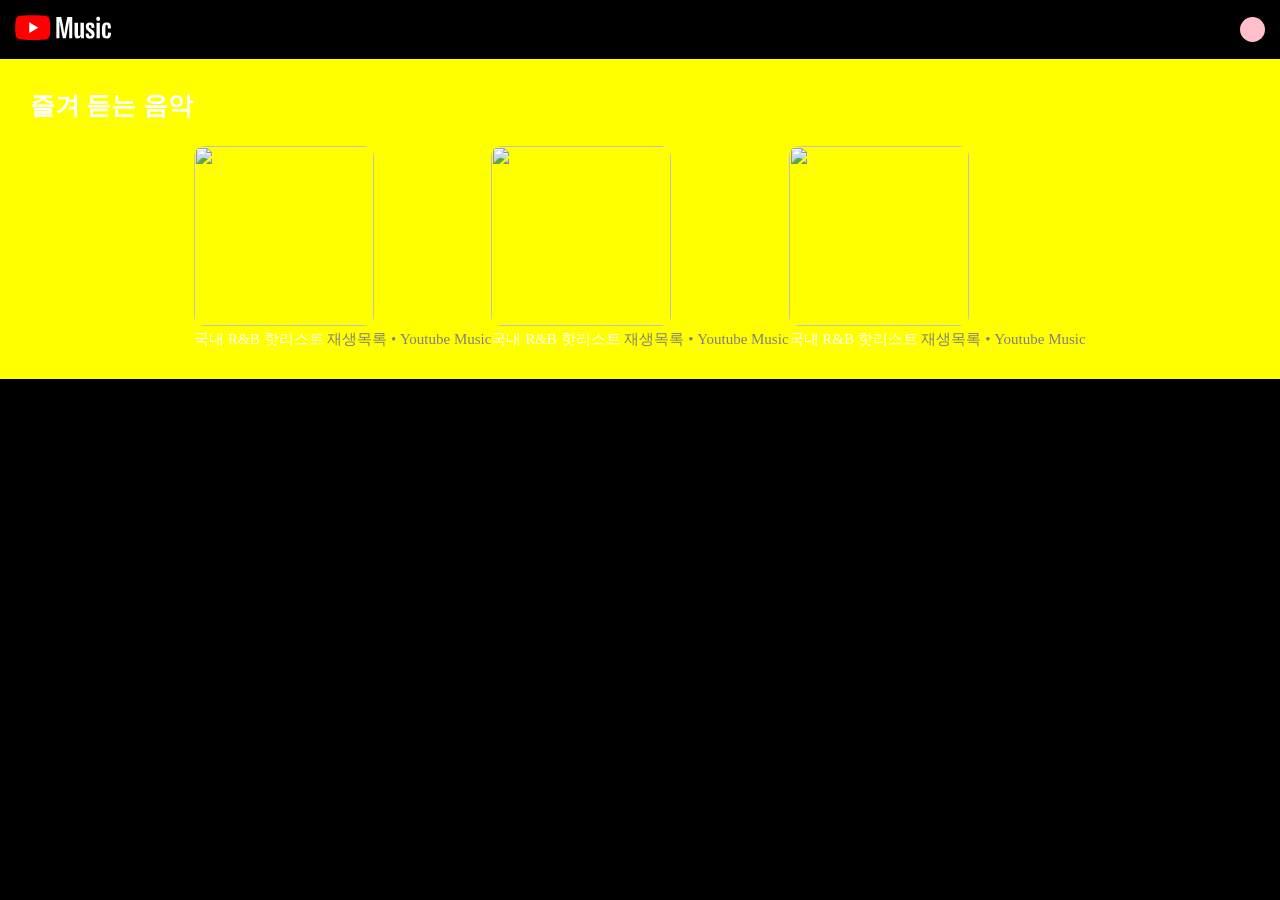
==== main.html @ 57130dbc "main-hedaer(fin), main-track_list(ing) main page : header 완료 main track list 개발중" ====
<!DOCTYPE html>
<html lang="en">
  <head>
    <meta charset="UTF-8" />
    <meta name="viewport" content="width=device-width, initial-scale=1.0" />
    <title>Youtube Music</title>
    <link rel="stylesheet" href="./css/style.css" />
    <script
      src="https://kit.fontawesome.com/4e348215a7.js"
      crossorigin="anonymous"
    ></script>
  </head>
  <body>
    <header>
      <div class="logo">
        <img src="./image/logo.svg" alt="" />
      </div>
      <menu>
        <div class="main">
          <i class="fas fa-home fa-1x"></i>
        </div>
        <div class="hot_list">
          <i class="fas fa-fire fa-1x"></i>
        </div>
        <div class="songs">
          <i class="fas fa-compact-disc fa-1x"></i>
        </div>
        <div class="search">
          <i class="fas fa-search fa-1x"></i>
        </div>
      </menu>
      <div class="profile"></div>
    </header>
    <main>
      <div class="Thematic_track">
        <div class="theme">
          <span>즐겨 듣는 음악</span>
        </div>
        <div class="track_list">
          <div class="track">
            <div class="track_img">
              <img src="./image/album_sample.jpg" alt="" />
            </div>
            <div class="track_name">
              <span class="name">
                국내 R&B 핫리스트
              </span>
              <span class="play_list">
                <span>
                  재생목록 • Youtube Music
                </span>
              </span>
            </div>
          </div>
          <div class="track">
            <div class="track_img">
              <img src="./image/album_sample.jpg" alt="" />
            </div>
            <div class="track_name">
              <span class="name">
                국내 R&B 핫리스트
              </span>
              <span class="play_list">
                <span>
                  재생목록 • Youtube Music
                </span>
              </span>
            </div>
          </div>
          <div class="track">
            <div class="track_img">
              <img src="./image/album_sample.jpg" alt="" />
            </div>
            <div class="track_name">
              <span class="name">
                국내 R&B 핫리스트
              </span>
              <span class="play_list">
                <span>
                  재생목록 • Youtube Music
                </span>
              </span>
            </div>
          </div>
          <!-- <div class="track">
            <div class="track_img">
              <img src="./image/album_sample.jpg" alt="" />
            </div>
            <div class="track_name">
              <span class="name">
                국내 R&B 핫리스트
              </span>
              <span class="play_list">
                <span>
                  재생목록 • Youtube Music
                </span>
              </span>
            </div>
          </div>
          <div class="track">
            <div class="track_img">
              <img src="./image/album_sample.jpg" alt="" />
            </div>
            <div class="track_name">
              <span class="name">
                국내 R&B 핫리스트
              </span>
              <span class="play_list">
                <span>
                  재생목록 • Youtube Music
                </span>
              </span>
            </div>
          </div> -->
        </div>
      </div>
    </main>
  </body>
</html>
---- css/style.css ----
@import "main.css";
* {
  box-sizing: border-box;
  margin: 0px;
  padding: 0px;
}
body {
  background-color: black;
}

header {
  display: flex;
  flex-direction: row;
  justify-content: space-between;
  align-items: center;
  padding: 15px;
}

.logo img {
  height: 25px;
  width: auto;
}
menu {
  display: flex;
  flex-direction: row;
  align-items: center;
  justify-content: space-between;
  width: 200px;
}
menu * {
  color: gray;
}
.profile {
  border-radius: 2rem;
  background-color: pink;
  width: 25px;
  height: 25px;
}
/* 폰트 */
main .theme span {
  color: white;
  font-weight: 600;
  font-size: 25px;
}

main .track_name span {
  color: white;
  font-size: 15px;
}

main .track_name span {
  color: white;
  font-size: 15px;
}

main .play_list span {
  color: gray;
  font-size: 15px;
}

main .track_img img {
  height: 180px;
  width: 180px;
  border-radius: 10px;
}

.Thematic_track {
  width: 100%;
  height: 320px;
  padding: 30px;
  display: flex;
  flex-direction: column;
  justify-content: space-between;
  background-color: yellow;
}

.track_list {
  display: flex;
  flex-direction: row;
  justify-content: center;
  align-items: center;
}
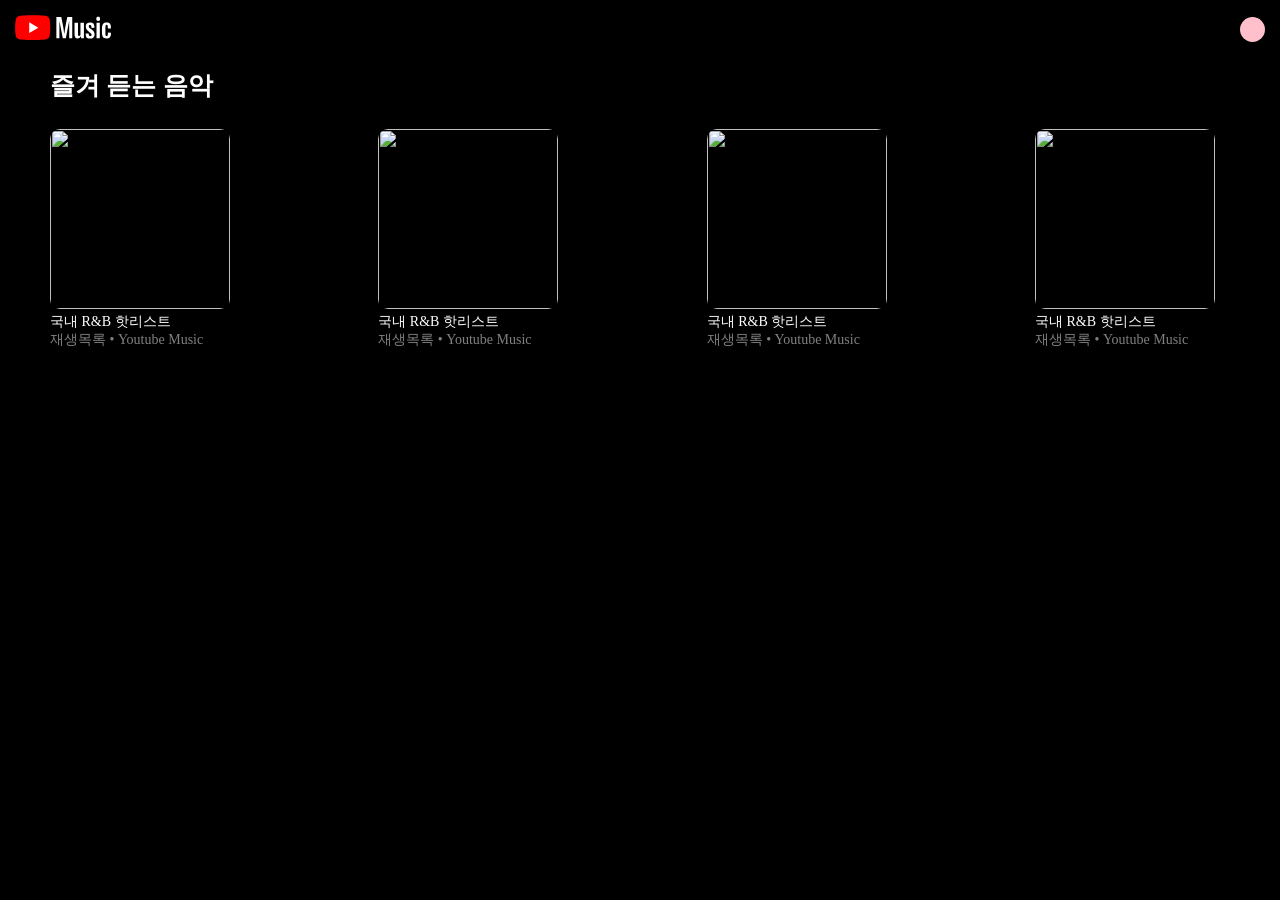
==== commit 36d25605: "main-hedaer(fin), main-track_list(fin) main page : header 완료 main track list : html css 부분 완료" ====
--- a/main.html
+++ b/main.html
@@ -82,7 +82,7 @@
               </span>
             </div>
           </div>
-          <!-- <div class="track">
+          <div class="track">
             <div class="track_img">
               <img src="./image/album_sample.jpg" alt="" />
             </div>
@@ -97,7 +97,7 @@
               </span>
             </div>
           </div>
-          <div class="track">
+          <!-- <div class="track">
             <div class="track_img">
               <img src="./image/album_sample.jpg" alt="" />
             </div>
--- a/css/style.css
+++ b/css/style.css
@@ -4,6 +4,7 @@
   margin: 0px;
   padding: 0px;
 }
+
 body {
   background-color: black;
 }
@@ -20,6 +21,7 @@
   height: 25px;
   width: auto;
 }
+
 menu {
   display: flex;
   flex-direction: row;
@@ -27,56 +29,14 @@
   justify-content: space-between;
   width: 200px;
 }
+
 menu * {
   color: gray;
 }
+
 .profile {
   border-radius: 2rem;
   background-color: pink;
   width: 25px;
   height: 25px;
 }
-/* 폰트 */
-main .theme span {
-  color: white;
-  font-weight: 600;
-  font-size: 25px;
-}
-
-main .track_name span {
-  color: white;
-  font-size: 15px;
-}
-
-main .track_name span {
-  color: white;
-  font-size: 15px;
-}
-
-main .play_list span {
-  color: gray;
-  font-size: 15px;
-}
-
-main .track_img img {
-  height: 180px;
-  width: 180px;
-  border-radius: 10px;
-}
-
-.Thematic_track {
-  width: 100%;
-  height: 320px;
-  padding: 30px;
-  display: flex;
-  flex-direction: column;
-  justify-content: space-between;
-  background-color: yellow;
-}
-
-.track_list {
-  display: flex;
-  flex-direction: row;
-  justify-content: center;
-  align-items: center;
-}
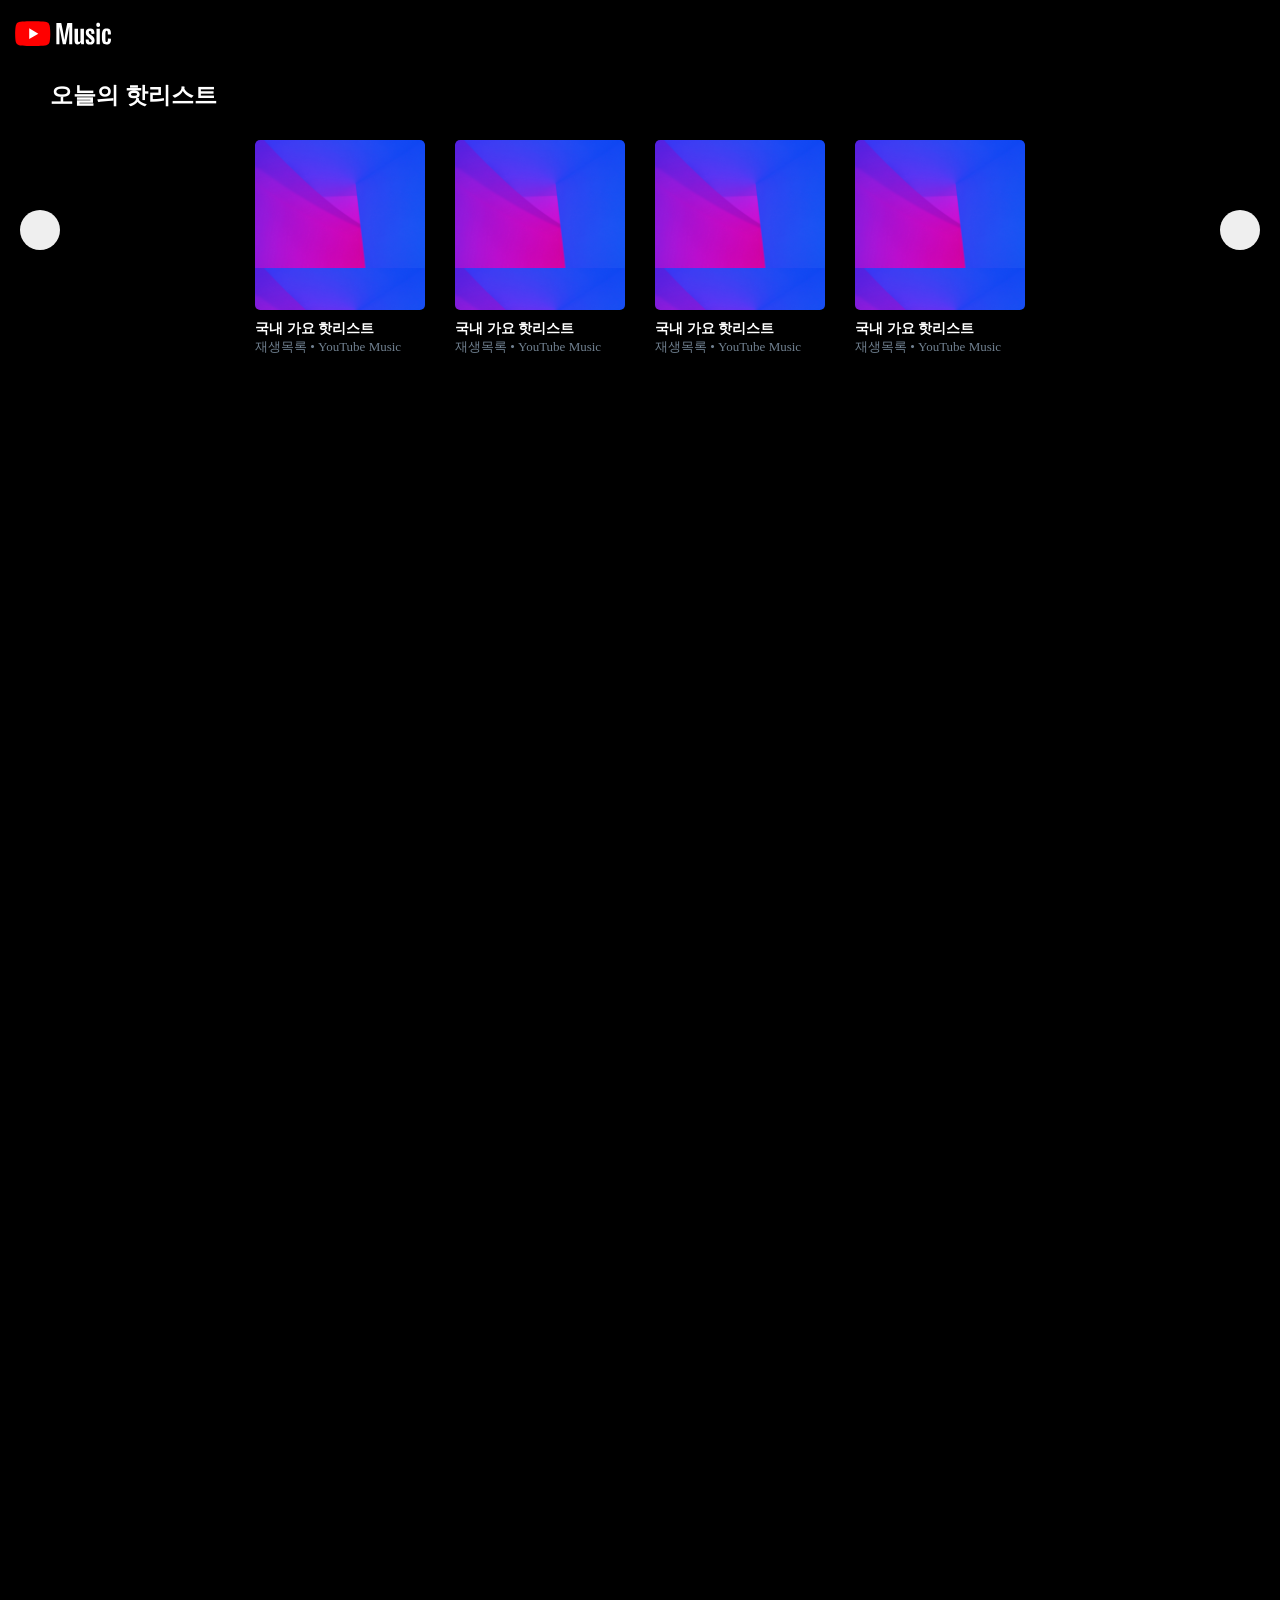
==== commit 3f1ae18f: "theme 부분 완성 theme 부분 완성" ====
--- a/main.html
+++ b/main.html
@@ -3,7 +3,7 @@
   <head>
     <meta charset="UTF-8" />
     <meta name="viewport" content="width=device-width, initial-scale=1.0" />
-    <title>Youtube Music</title>
+    <title>Youtube Music(clone)</title>
     <link rel="stylesheet" href="./css/style.css" />
     <script
       src="https://kit.fontawesome.com/4e348215a7.js"
@@ -12,108 +12,283 @@
   </head>
   <body>
     <header>
-      <div class="logo">
+      <div class="header__logo">
         <img src="./image/logo.svg" alt="" />
       </div>
-      <menu>
-        <div class="main">
+      <div class="header__menu">
+        <div class="menu__home">
           <i class="fas fa-home fa-1x"></i>
         </div>
-        <div class="hot_list">
+        <div class="menu__hotlist">
           <i class="fas fa-fire fa-1x"></i>
         </div>
-        <div class="songs">
+        <div class="menu__song">
           <i class="fas fa-compact-disc fa-1x"></i>
         </div>
-        <div class="search">
+        <div class="menu__search">
           <i class="fas fa-search fa-1x"></i>
         </div>
-      </menu>
-      <div class="profile"></div>
+      </div>
+      <div class="header__profile">
+        <img class="img" src="./image/album_sample.jpg" alt="" />
+      </div>
     </header>
     <main>
-      <div class="Thematic_track">
-        <div class="theme">
-          <span>즐겨 듣는 음악</span>
-        </div>
-        <div class="track_list">
-          <div class="track">
-            <div class="track_img">
-              <img src="./image/album_sample.jpg" alt="" />
-            </div>
-            <div class="track_name">
-              <span class="name">
-                국내 R&B 핫리스트
-              </span>
-              <span class="play_list">
-                <span>
-                  재생목록 • Youtube Music
-                </span>
-              </span>
+      <div class="theme">
+        <div class="theme__title">
+          <span>오늘의 핫리스트</span>
+        </div>
+        <div class="theme__tracks">
+          <div class="track-lists">
+            <div class="track">
+              <div class="track__thumbnail">
+                <div class="thumbnail__image"></div>
+                <div class="thumbnail__effect">
+                  <div class="thumbnail__effect__menu">
+                    <i class="fas fa-ellipsis-v"></i>
+                  </div>
+                  <div class="thumbnail__effect__play">
+                    <i class="fas fa-play-circle fa-3x"></i>
+                  </div>
+                </div>
+              </div>
+              <div class="track__info">
+                <span class="track-name">
+                  국내 가요 핫리스트
+                </span>
+                <span class="track-description">
+                  재생목록 • YouTube Music
+                </span>
+              </div>
+            </div>
+            <!-- <button class="btn left-btn" type="button">
+              <i class="fas fa-chevron-left"></i>
+            </button>
+            <button class="btn right-btn" type="button">
+              <i class="fas fa-chevron-right"></i>
+            </button> -->
+
+            <!-- 복사 -->
+            <div class="track">
+              <div class="track__thumbnail">
+                <div class="thumbnail__image"></div>
+                <div class="thumbnail__effect">
+                  <div class="thumbnail__effect__menu">
+                    <i class="fas fa-ellipsis-v"></i>
+                  </div>
+                  <div class="thumbnail__effect__play">
+                    <i class="fas fa-play-circle fa-3x"></i>
+                  </div>
+                </div>
+              </div>
+              <div class="track__info">
+                <span class="track-name">
+                  국내 가요 핫리스트
+                </span>
+                <span class="track-description">
+                  재생목록 • YouTube Music
+                </span>
+              </div>
+            </div>
+            <div class="track">
+              <div class="track__thumbnail">
+                <div class="thumbnail__image"></div>
+                <div class="thumbnail__effect">
+                  <div class="thumbnail__effect__menu">
+                    <i class="fas fa-ellipsis-v"></i>
+                  </div>
+                  <div class="thumbnail__effect__play">
+                    <i class="fas fa-play-circle fa-3x"></i>
+                  </div>
+                </div>
+              </div>
+              <div class="track__info">
+                <span class="track-name">
+                  국내 가요 핫리스트
+                </span>
+                <span class="track-description">
+                  재생목록 • YouTube Music
+                </span>
+              </div>
+            </div>
+            <div class="track">
+              <div class="track__thumbnail">
+                <div class="thumbnail__image"></div>
+                <div class="thumbnail__effect">
+                  <div class="thumbnail__effect__menu">
+                    <i class="fas fa-ellipsis-v"></i>
+                  </div>
+                  <div class="thumbnail__effect__play">
+                    <i class="fas fa-play-circle fa-3x"></i>
+                  </div>
+                </div>
+              </div>
+              <div class="track__info">
+                <span class="track-name">
+                  국내 가요 핫리스트
+                </span>
+                <span class="track-description">
+                  재생목록 • YouTube Music
+                </span>
+              </div>
+            </div>
+            <div class="track">
+              <div class="track__thumbnail">
+                <div class="thumbnail__image"></div>
+                <div class="thumbnail__effect">
+                  <div class="thumbnail__effect__menu">
+                    <i class="fas fa-ellipsis-v"></i>
+                  </div>
+                  <div class="thumbnail__effect__play">
+                    <i class="fas fa-play-circle fa-3x"></i>
+                  </div>
+                </div>
+              </div>
+              <div class="track__info">
+                <span class="track-name">
+                  국내 가요 핫리스트
+                </span>
+                <span class="track-description">
+                  재생목록 • YouTube Music
+                </span>
+              </div>
+            </div>
+            <div class="track">
+              <div class="track__thumbnail">
+                <div class="thumbnail__image"></div>
+                <div class="thumbnail__effect">
+                  <div class="thumbnail__effect__menu">
+                    <i class="fas fa-ellipsis-v"></i>
+                  </div>
+                  <div class="thumbnail__effect__play">
+                    <i class="fas fa-play-circle fa-3x"></i>
+                  </div>
+                </div>
+              </div>
+              <div class="track__info">
+                <span class="track-name">
+                  국내 가요 핫리스트
+                </span>
+                <span class="track-description">
+                  재생목록 • YouTube Music
+                </span>
+              </div>
+            </div>
+            <div class="track">
+              <div class="track__thumbnail">
+                <div class="thumbnail__image"></div>
+                <div class="thumbnail__effect">
+                  <div class="thumbnail__effect__menu">
+                    <i class="fas fa-ellipsis-v"></i>
+                  </div>
+                  <div class="thumbnail__effect__play">
+                    <i class="fas fa-play-circle fa-3x"></i>
+                  </div>
+                </div>
+              </div>
+              <div class="track__info">
+                <span class="track-name">
+                  국내 가요 핫리스트
+                </span>
+                <span class="track-description">
+                  재생목록 • YouTube Music
+                </span>
+              </div>
+            </div>
+            <div class="track">
+              <div class="track__thumbnail">
+                <div class="thumbnail__image"></div>
+                <div class="thumbnail__effect">
+                  <div class="thumbnail__effect__menu">
+                    <i class="fas fa-ellipsis-v"></i>
+                  </div>
+                  <div class="thumbnail__effect__play">
+                    <i class="fas fa-play-circle fa-3x"></i>
+                  </div>
+                </div>
+              </div>
+              <div class="track__info">
+                <span class="track-name">
+                  국내 가요 핫리스트
+                </span>
+                <span class="track-description">
+                  재생목록 • YouTube Music
+                </span>
+              </div>
+            </div>
+            <div class="track">
+              <div class="track__thumbnail">
+                <div class="thumbnail__image"></div>
+                <div class="thumbnail__effect">
+                  <div class="thumbnail__effect__menu">
+                    <i class="fas fa-ellipsis-v"></i>
+                  </div>
+                  <div class="thumbnail__effect__play">
+                    <i class="fas fa-play-circle fa-3x"></i>
+                  </div>
+                </div>
+              </div>
+              <div class="track__info">
+                <span class="track-name">
+                  국내 가요 핫리스트
+                </span>
+                <span class="track-description">
+                  재생목록 • YouTube Music
+                </span>
+              </div>
+            </div>
+            <div class="track">
+              <div class="track__thumbnail">
+                <div class="thumbnail__image"></div>
+                <div class="thumbnail__effect">
+                  <div class="thumbnail__effect__menu">
+                    <i class="fas fa-ellipsis-v"></i>
+                  </div>
+                  <div class="thumbnail__effect__play">
+                    <i class="fas fa-play-circle fa-3x"></i>
+                  </div>
+                </div>
+              </div>
+              <div class="track__info">
+                <span class="track-name">
+                  국내 가요 핫리스트
+                </span>
+                <span class="track-description">
+                  재생목록 • YouTube Music
+                </span>
+              </div>
+            </div>
+            <div class="track">
+              <div class="track__thumbnail">
+                <div class="thumbnail__image"></div>
+                <div class="thumbnail__effect">
+                  <div class="thumbnail__effect__menu">
+                    <i class="fas fa-ellipsis-v"></i>
+                  </div>
+                  <div class="thumbnail__effect__play">
+                    <i class="fas fa-play-circle fa-3x"></i>
+                  </div>
+                </div>
+              </div>
+              <div class="track__info">
+                <span class="track-name">
+                  국내 가요 핫리스트
+                </span>
+                <span class="track-description">
+                  재생목록 • YouTube Music
+                </span>
+              </div>
             </div>
           </div>
-          <div class="track">
-            <div class="track_img">
-              <img src="./image/album_sample.jpg" alt="" />
-            </div>
-            <div class="track_name">
-              <span class="name">
-                국내 R&B 핫리스트
-              </span>
-              <span class="play_list">
-                <span>
-                  재생목록 • Youtube Music
-                </span>
-              </span>
-            </div>
-          </div>
-          <div class="track">
-            <div class="track_img">
-              <img src="./image/album_sample.jpg" alt="" />
-            </div>
-            <div class="track_name">
-              <span class="name">
-                국내 R&B 핫리스트
-              </span>
-              <span class="play_list">
-                <span>
-                  재생목록 • Youtube Music
-                </span>
-              </span>
-            </div>
-          </div>
-          <div class="track">
-            <div class="track_img">
-              <img src="./image/album_sample.jpg" alt="" />
-            </div>
-            <div class="track_name">
-              <span class="name">
-                국내 R&B 핫리스트
-              </span>
-              <span class="play_list">
-                <span>
-                  재생목록 • Youtube Music
-                </span>
-              </span>
-            </div>
-          </div>
-          <!-- <div class="track">
-            <div class="track_img">
-              <img src="./image/album_sample.jpg" alt="" />
-            </div>
-            <div class="track_name">
-              <span class="name">
-                국내 R&B 핫리스트
-              </span>
-              <span class="play_list">
-                <span>
-                  재생목록 • Youtube Music
-                </span>
-              </span>
-            </div>
-          </div> -->
-        </div>
+        </div>
+        <button class="btn left-btn" type="button">
+          <i class="fas fa-chevron-left"></i>
+        </button>
+        <button class="btn right-btn" type="button">
+          <i class="fas fa-chevron-right"></i>
+        </button>
       </div>
     </main>
+    <script src="index.js"></script>
   </body>
 </html>
--- a/css/style.css
+++ b/css/style.css
@@ -7,6 +7,14 @@
 
 body {
   background-color: black;
+  color: white;
+
+  height: 2000px;
+}
+
+.header__logo img {
+  height: 25px;
+  width: auto;
 }
 
 header {
@@ -14,12 +22,23 @@
   flex-direction: row;
   justify-content: space-between;
   align-items: center;
-  padding: 15px;
+  padding: 15px 20px 15px 15px;
+  width: 100%;
+  height: 70px;
 }
 
-.logo img {
-  height: 25px;
+.header__menu {
+  display: flex;
+  flex-direction: row;
+  justify-content: space-between;
+  width: 300px;
+  padding-right: 80px;
+}
+
+.header__profile .img {
+  height: 35px;
   width: auto;
+  border-radius: 100%;
 }
 
 menu {
@@ -30,13 +49,8 @@
   width: 200px;
 }
 
-menu * {
-  color: gray;
-}
-
 .profile {
   border-radius: 2rem;
-  background-color: pink;
   width: 25px;
   height: 25px;
 }
